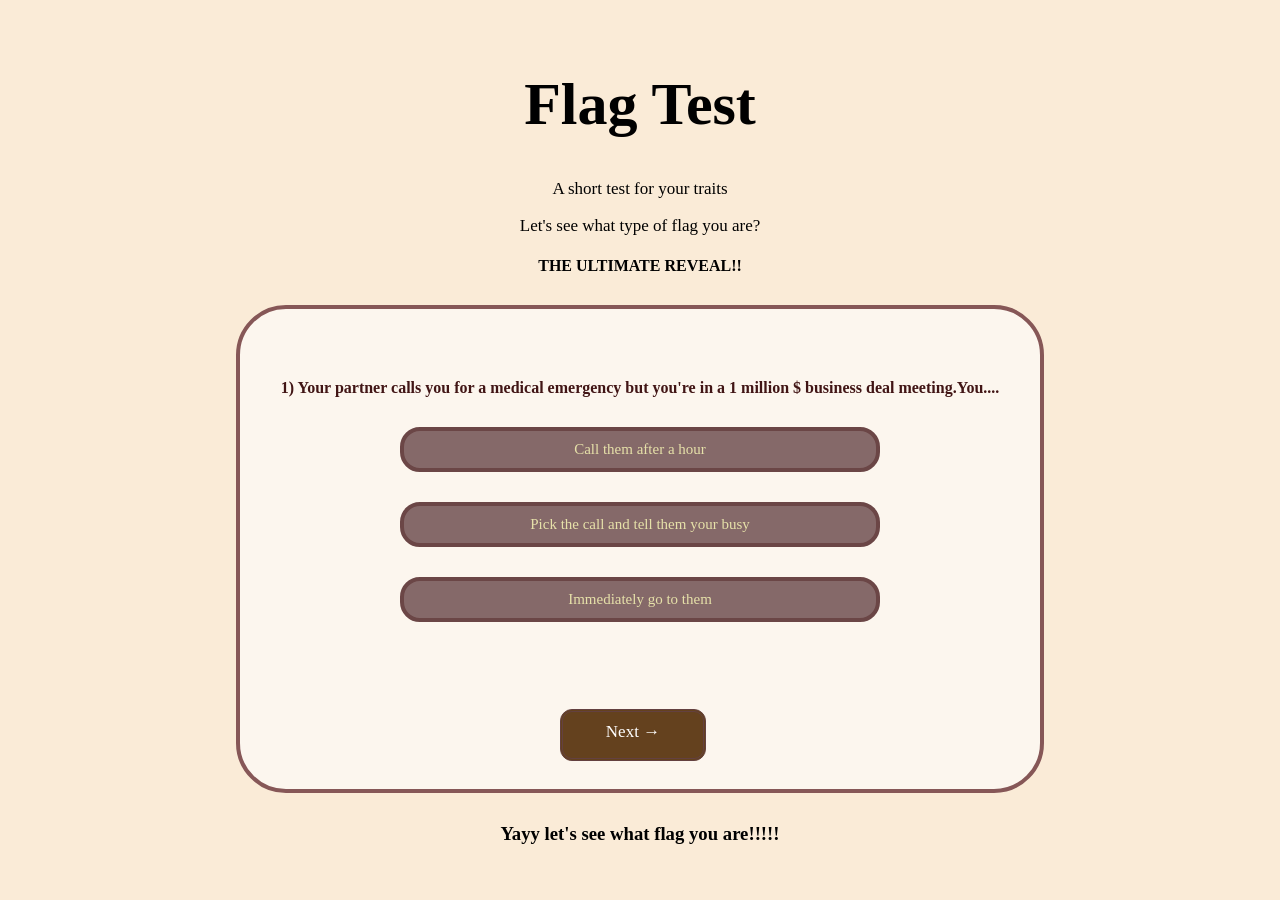
==== quiz.html @ 4e5deb6b "Add files via upload" ====
<!DOCTYPE html>
<html lang="en">


<head>
    <meta charset="UTF-8">
    <meta name="viewport" content="width=device-width, initial-scale=1.0">
    <title>Quiz |Flag test</title>
    <link rel="stylesheet" href="quiz.css">

</head>

<body>
    <h1>Flag Test</h1>
    <p>A short test for your traits</p>
    <p>Let's see what type of flag you are?</p>

    <h4>THE ULTIMATE REVEAL!!</h4>    


    <div class="quizbox">

        <div class="question-card active">
            <h2>1) Your partner calls you for a medical emergency but you're in a 1 million $ business deal meeting.You....</h2>
            <button value ="red">Call them after a hour</button>
            <button value="beige">Pick the call and tell them your busy</button>
            <button value="green">Immediately go to them</button>
            <div class="nextbtn">Next →</div>            
        </div>


        <div class="question-card">
            <h2>2.Your partner forgets your birthday? you..</h2>
            <button value ="red">Make them regret it for weeks</button>
            <button value="green">Tell them your hurt and have a proper conversation</button>
            <button value ="beige">Get upset and ignore them</button>
            <div class="nextbtn">Next →</div>
            <div class="backbtn">← Back</div>            
        </div>


        <div class="question-card">
            <h2>3.Your partner forgets their phone and towel on the table goes to shower. you..</h2>
            <button value="green">Bring him a towel</button>
            <button value="red">Check all of his socials and chats</button>
            <button value="beige">Feel tempted but respect them</button>
            <div class="nextbtn">Next →</div>  
            <div class="backbtn">← Back</div>          
        </div>


        <div class="question-card">

            <h2>4.Someone cuts you in a line but she is pregnant and feels sick</h2>
            <button value="red">Shout at them about their manners and report it </button>
            <button value="beige">Tell them to move and that you're late</button>
            <button value="green">Help her and let her take the place</button>
            <div class="nextbtn">Next →</div>
            <div class="backbtn">← Back</div>
        </div>    


        <div class="question-card">
            <h2>5.Your partner makes fun of you infront of their friends.you...</h2>
            <button value="red">Tell the frns about their biggest insecurity👀 </button>
            <button value="beige">Leave the event </button>
            <button value="green">Leave the partner</button>


            <div class="nextbtn">Next →</div>
            <div class="backbtn">← Back</div>
        </div>




        <div class="question-card">       
            <h2>6.Your partner looks not very good in a certain colour</h2>
            <button value="red">Tell them to take it off and that they look very ugly</button>
            <button value="beige">Tell them they look preety</button>
            <button value="green">Explain to them that the color is not giving and help them find a good one</button>
            <div class="nextbtn">Next →</div>
            <div class="backbtn">← Back</div>
        </div>




        <div class="question-card">
            <h2>7.Your friends make plans without inviting you. you...</h2>
            <button value="red">Spam them with texts asking why</button>
            <button value="green">Make your own plans and not overthink it</button>
            <button value="beige">Say it's fine but act cold next time you see them</button>
            <div class="nextbtn">Next →</div>
            <div class="backbtn">← Back</div>
        </div>


        <div class="question-card">     
            <h2>8.Your friend sends a 2 minute voice note at 1am about their 3rd crush of the week. you...</h2>
            <button value="beige">Leave it on read till morning and reply like nothing happened</button>
            <button value="green">Listen to the whole thing and reply properly</button>
            <button value="red">Screenshot it and send it to your bestfriend</button>
            <div class="nextbtn">Next →</div>
            <div class="backbtn">← Back</div>

        </div>

        <div class="question-card">  
            <h2>9.Your friend tries to flirt with your partner!!!you...</h2>
            <button value="red">Post a ugly photo of thema in a cute frienship song</button>
            <button value="green">Confront them and break the friendship</button>
            <button value="beige">Post a pic of you and partner together</button>
            <div class="nextbtn">Next →</div>
            <div class="backbtn">← Back</div>
        </div>

        <div class="question-card">  
            <h2>10.Your friend overdresses purposely for your partner's birthday party and actually looks hot.you..</h2>
            <button value="green">Kick them out of the party</button>
            <button value="red">Compliment the frn infront of your partner</button>
            <button value="beige">Tell you partner, they are the most beautiful person</button>
            <div class="nextbtn">Next →</div>
            <div class="backbtn">← Back</div>
        </div>

    </div>


    <h3>Yayy let's see what flag you are!!!!!</h3>


<script src="quiz.js"></script>
</body>


</html>
---- quiz.css ----
body{
    background-color:antiquewhite;
    text-align: center;
    font-family: cursive;    
}

h2{
    font-size:16px;
    margin-top:70px;
    color:rgb(65, 21, 21)
}


h1{
    font-size:60px;
    margin-top:70px
}

p{
    font-size:17px
}

button{
    background-color:rgb(133, 105, 105);
    color:rgb(230, 225, 169);
    border:4px solid rgb(107, 70, 70);
    padding:10px 15px;
    border-radius:20px;
    cursor:pointer;
    font-size:15px;
    font-family: cursive;


}


button:hover{
    background-color: rgb(180, 136, 136);
}

.question-card {
    display: none;
}

.question-card.active {
    display: block;
}

.quizbox {
    width: 800px;
    height: 480px;
    background-color: rgb(252, 246, 238);
    position: relative;
    margin: 30px auto;
    border-radius: 50px;
    border: 4px solid rgb(134, 87, 87);
}


.question-card button {
    display: block;
    width: 60%;
    margin: 30px auto;
}



.nextbtn {
    background-color: rgb(100, 65, 30);
    color: white;
    border: 3px double rgb(99, 64, 64);
    padding: 10px 30px;
    border-radius: 12px;
    cursor: pointer;
    font-size: 17px;
    font-family: cursive;
    width:80px;
    height:26px;
    position:absolute;
    top:400px;
    left:320px
}

.nextbtn:hover {
    background-color:rgb(146, 47, 47);
    transform: scale(1.05);
}


/* this is for the button to return to the old ques*/
.backbtn {
    background-color: rgb(227, 215, 204);
    color: rgb(18, 14, 14);
    border: 3px double rgb(15, 10, 10);
    padding: 10px 30px;
    border-radius: 12px;
    cursor: pointer;
    font-size: 12px;
    font-family: cursive;
    width:30px;
    height:16px;
    position:absolute;
    top:20px;
    left:40px;
    display: flex;
    justify-content: center;
    align-items: center;

}

.backbtn:hover {
    background-color: rgb(100, 65, 30);
}
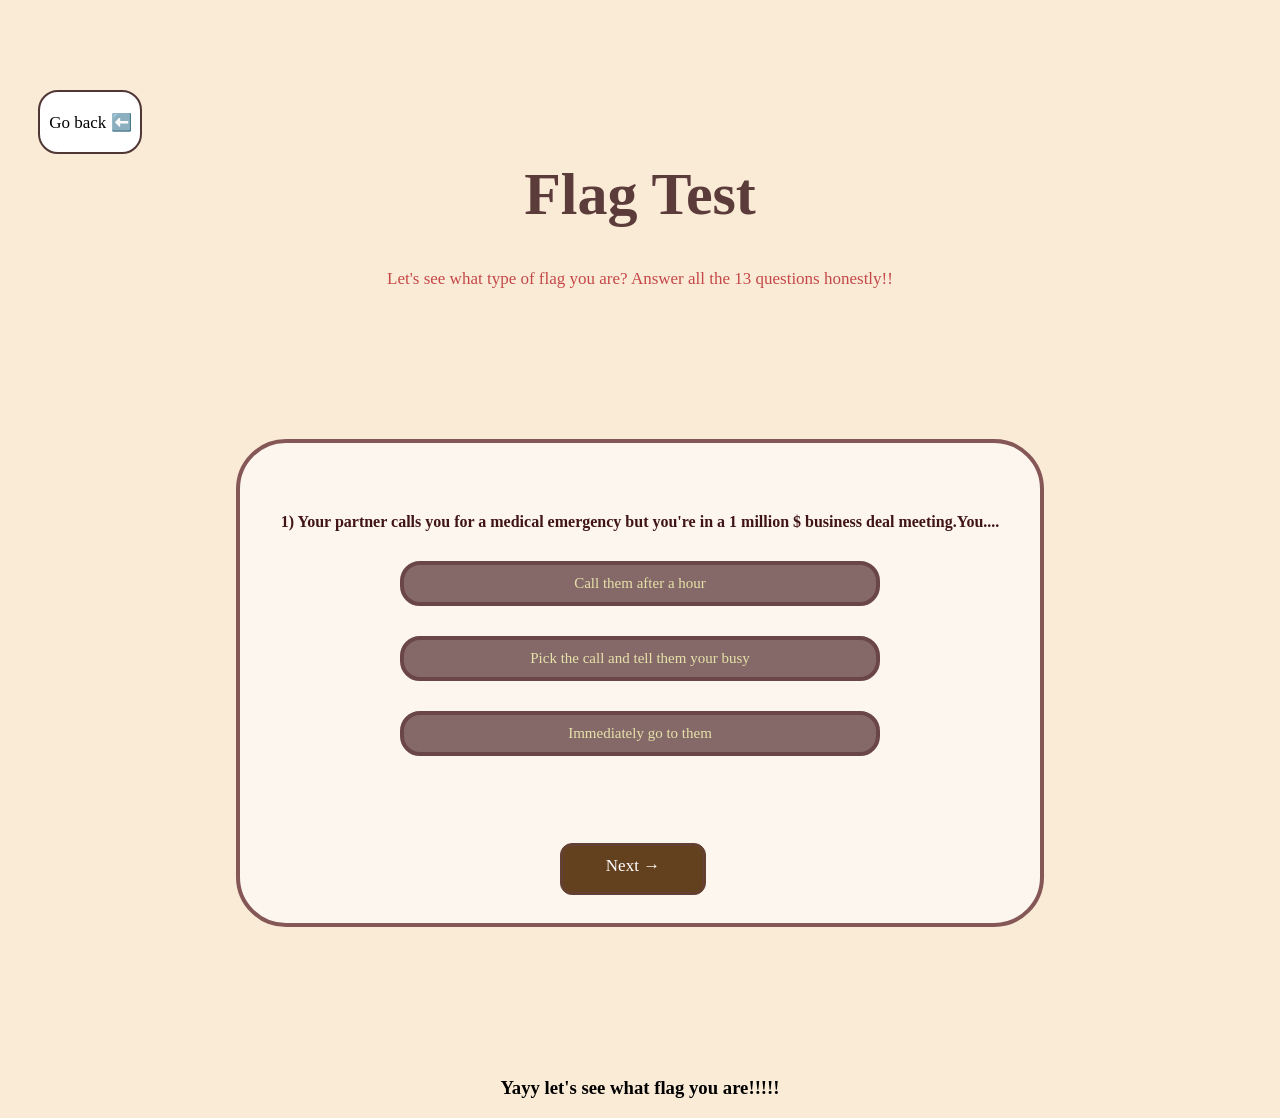
==== commit decbe646: "Add files via upload" ====
--- a/quiz.html
+++ b/quiz.html
@@ -12,10 +12,12 @@
 
 <body>
     <h1>Flag Test</h1>
-    <p>A short test for your traits</p>
-    <p>Let's see what type of flag you are?</p>
+    <p>Let's see what type of flag you are? Answer all the 13 questions honestly!!</p>
 
-    <h4>THE ULTIMATE REVEAL!!</h4>    
+
+    <div class="goback">
+        <a href="index.html">Go back ⬅️</a>
+    </div>
 
 
     <div class="quizbox">
@@ -30,7 +32,7 @@
 
 
         <div class="question-card">
-            <h2>2.Your partner forgets your birthday? you..</h2>
+            <h2>2)Your partner forgets your birthday? you..</h2>
             <button value ="red">Make them regret it for weeks</button>
             <button value="green">Tell them your hurt and have a proper conversation</button>
             <button value ="beige">Get upset and ignore them</button>
@@ -40,7 +42,7 @@
 
 
         <div class="question-card">
-            <h2>3.Your partner forgets their phone and towel on the table goes to shower. you..</h2>
+            <h2>3)Your partner forgets their phone and towel on the table goes to shower. you..</h2>
             <button value="green">Bring him a towel</button>
             <button value="red">Check all of his socials and chats</button>
             <button value="beige">Feel tempted but respect them</button>
@@ -51,7 +53,7 @@
 
         <div class="question-card">
 
-            <h2>4.Someone cuts you in a line but she is pregnant and feels sick</h2>
+            <h2>4)Someone cuts you in a line but she is pregnant and feels sick</h2>
             <button value="red">Shout at them about their manners and report it </button>
             <button value="beige">Tell them to move and that you're late</button>
             <button value="green">Help her and let her take the place</button>
@@ -61,7 +63,7 @@
 
 
         <div class="question-card">
-            <h2>5.Your partner makes fun of you infront of their friends.you...</h2>
+            <h2>5)Your partner makes fun of you infront of their friends.you...</h2>
             <button value="red">Tell the frns about their biggest insecurity👀 </button>
             <button value="beige">Leave the event </button>
             <button value="green">Leave the partner</button>
@@ -75,7 +77,7 @@
 
 
         <div class="question-card">       
-            <h2>6.Your partner looks not very good in a certain colour</h2>
+            <h2>6)Your partner looks not very good in a certain colour</h2>
             <button value="red">Tell them to take it off and that they look very ugly</button>
             <button value="beige">Tell them they look preety</button>
             <button value="green">Explain to them that the color is not giving and help them find a good one</button>
@@ -87,7 +89,7 @@
 
 
         <div class="question-card">
-            <h2>7.Your friends make plans without inviting you. you...</h2>
+            <h2>7)Your friends make plans without inviting you. you...</h2>
             <button value="red">Spam them with texts asking why</button>
             <button value="green">Make your own plans and not overthink it</button>
             <button value="beige">Say it's fine but act cold next time you see them</button>
@@ -97,7 +99,7 @@
 
 
         <div class="question-card">     
-            <h2>8.Your friend sends a 2 minute voice note at 1am about their 3rd crush of the week. you...</h2>
+            <h2>8)Your friend sends a 2 minute voice note at 1am about their 3rd crush of the week. you...</h2>
             <button value="beige">Leave it on read till morning and reply like nothing happened</button>
             <button value="green">Listen to the whole thing and reply properly</button>
             <button value="red">Screenshot it and send it to your bestfriend</button>
@@ -107,7 +109,7 @@
         </div>
 
         <div class="question-card">  
-            <h2>9.Your friend tries to flirt with your partner!!!you...</h2>
+            <h2>9)Your friend tries to flirt with your partner!!!you...</h2>
             <button value="red">Post a ugly photo of thema in a cute frienship song</button>
             <button value="green">Confront them and break the friendship</button>
             <button value="beige">Post a pic of you and partner together</button>
@@ -116,7 +118,7 @@
         </div>
 
         <div class="question-card">  
-            <h2>10.Your friend overdresses purposely for your partner's birthday party and actually looks hot.you..</h2>
+            <h2>10)Your friend overdresses purposely for your partner's birthday party and actually looks hot.you..</h2>
             <button value="green">Kick them out of the party</button>
             <button value="red">Compliment the frn infront of your partner</button>
             <button value="beige">Tell you partner, they are the most beautiful person</button>
@@ -124,10 +126,50 @@
             <div class="backbtn">← Back</div>
         </div>
 
+        <div class="question-card">  
+            <h2>11)Your finance confesses that they have a crime history but never told you before.you..</h2>
+            <button value="beige">Try to understand the situation and check their history</button>
+            <button value="red"> Marry them anyway!!!!</button>
+            <button value="green">Call off the wedding</button>
+            <div class="nextbtn">Next →</div>
+            <div class="backbtn">← Back</div>
+        </div>
+
+        <div class="question-card">  
+            <h2>12)Your partner says that their ex was the most understanding partner, they ever had.you..</h2>
+            <button value="red">Tell them to that your ex was more good looking and suit you the most!!</button>
+            <button value="beige"> Tell them to go back to their ex</button>
+            <button value="green">Try to understand his POV</button>
+            <div class="nextbtn">Next →</div>
+            <div class="backbtn">← Back</div>
+        </div>
+
+        <div class="question-card">  
+            <h2>13)Your told your frn about a compeition and actually won ..</h2>
+            <button value="red">Became a bit distance for a few days</button>
+            <button value="beige"> Tell them jokingly that you invited them</button>
+            <button value="green">Congratulate them and learn what they did better</button>
+            <div class="nextbtn">Next →</div>
+            <div class="backbtn">← Back</div>
+        </div>
+
+
+
     </div>
 
 
     <h3>Yayy let's see what flag you are!!!!!</h3>
+
+
+
+<div class="rescard" id="result">
+    <h2 id="restitle">Your flag is...</h2>
+    <p id="resdescription"></p>
+    <button onclick="location.reload()">Take the test again</button>
+</div>
+
+
+
 
 
 <script src="quiz.js"></script>
--- a/quiz.css
+++ b/quiz.css
@@ -1,25 +1,55 @@
+/* for the whole page */
 body{
     background-color:antiquewhite;
     text-align: center;
     font-family: cursive;    
 }
 
+/* for the small heading */
 h2{
     font-size:16px;
     margin-top:70px;
     color:rgb(65, 21, 21)
 }
 
-
+/* for the main heading */
 h1{
     font-size:60px;
-    margin-top:70px
+    margin-top:160px;
+    color:rgb(92, 59, 59)
 }
 
-p{
-    font-size:17px
+/* for the go back button */
+.goback{
+    position: absolute;
+    top:10%;
+    left:3%;
+    width:100px;
+    height:60px;
+    font-size:17px;
+    background-color: white;
+    border-radius: 20px;
+    border:2px solid rgb(81, 54, 54);
+    display:flex;
+    justify-content: center;
+    align-items: center;
 }
 
+/* for the link to blend */
+a{
+    text-decoration: none;
+    color:inherit
+}
+
+/* for the descriptions! */
+p{
+    font-size:17px;
+    margin-top:10px;
+    font-family: cursive;
+    color:rgb(196, 72, 72) 
+}
+
+/* for all the buttons we'll click */
 button{
     background-color:rgb(133, 105, 105);
     color:rgb(230, 225, 169);
@@ -29,42 +59,42 @@
     cursor:pointer;
     font-size:15px;
     font-family: cursive;
-
-
 }
 
-
+/* for the button when the mouse is on it */
 button:hover{
     background-color: rgb(180, 136, 136);
 }
 
+/* to hide all the questions so they wont show at once*/
 .question-card {
     display: none;
 }
 
+/* to show the current question */
 .question-card.active {
     display: block;
 }
 
+/* for the main quiz box */
 .quizbox {
     width: 800px;
     height: 480px;
     background-color: rgb(252, 246, 238);
     position: relative;
-    margin: 30px auto;
+    margin: 150px auto;
     border-radius: 50px;
     border: 4px solid rgb(134, 87, 87);
 }
 
-
+/* for the answer buttons inside the question */
 .question-card button {
     display: block;
     width: 60%;
     margin: 30px auto;
 }
 
-
-
+/* for the next question button */
 .nextbtn {
     background-color: rgb(100, 65, 30);
     color: white;
@@ -81,13 +111,13 @@
     left:320px
 }
 
+/* for the next button when the mouse is on it */
 .nextbtn:hover {
     background-color:rgb(146, 47, 47);
     transform: scale(1.05);
 }
 
-
-/* this is for the button to return to the old ques*/
+/* this is for the button to return to the old ques */
 .backbtn {
     background-color: rgb(227, 215, 204);
     color: rgb(18, 14, 14);
@@ -105,9 +135,20 @@
     display: flex;
     justify-content: center;
     align-items: center;
-
 }
 
+/* for the back button when the mouse is on it */
 .backbtn:hover {
     background-color: rgb(100, 65, 30);
+}
+
+/* for the result card */
+.rescard {
+    display: none;
+    width: 600px;
+    margin: 30px auto;
+    padding: 25px;
+    background-color: rgb(252, 246, 238);
+    border: 4px solid rgb(134, 87, 87);
+    border-radius: 30px;
 }
